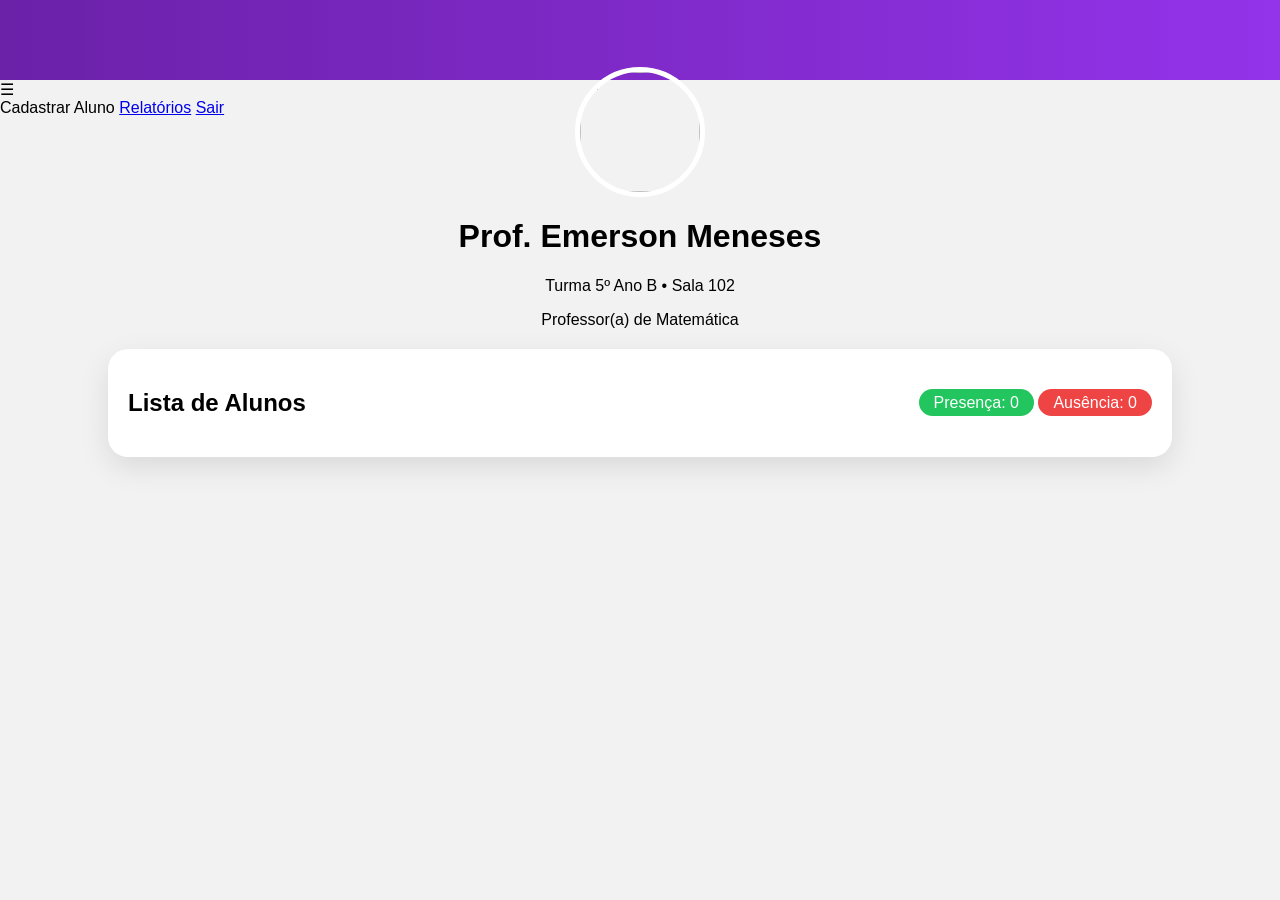
==== dashboard.html @ 97de306a "lista-presença" ====
<!DOCTYPE html>
<html lang="pt-BR">
<head>
<meta charset="UTF-8">
<meta name="viewport" content="width=device-width, initial-scale=1.0">
<title>Painel</title>
<link rel="stylesheet" href="css/style.css">
</head>

<body class="dashboard-body">

<div class="top-bar"></div>

<div class="menu-icon" onclick="toggleMenu()">☰</div>

<div class="sidebar" id="sidebar">
<a onclick="abrirModal()">Cadastrar Aluno</a>
<a href="relatorios.html">Relatórios</a>
<a href="index.html">Sair</a>
</div>

<div class="professor-section">
<img src="assets/professor.jpg" class="prof-avatar">
<h1>Prof. Emerson Meneses</h1>
<p>Turma 5º Ano B • Sala 102</p>
<p>Professor(a) de Matemática</p>
</div>

<div class="lista-container">

<div class="lista-header">
<h2>Lista de Alunos</h2>
<div class="contador">
<span class="badge-presenca">Presença: <span id="contadorPresenca">0</span></span>
<span class="badge-ausencia">Ausência: <span id="contadorAusencia">0</span></span>
</div>
</div>

<div id="listaAlunos"></div>

</div>

<!-- Modal -->
<div class="modal" id="modalAluno">
<div class="modal-content">
<h3 id="modalTitulo">Cadastrar Aluno</h3>
<input type="text" id="nomeAluno" placeholder="Nome do aluno">
<input type="file" id="fotoAluno">
<textarea id="comentarioAluno" placeholder="Comentário"></textarea>
<button onclick="salvarAluno()">Salvar</button>
<button onclick="fecharModal()">Cancelar</button>
</div>
</div>

<script type="module" src="js/script.js"></script>
</body>
</html>
---- css/style.css ----
body{
margin:0;
font-family: 'Segoe UI', sans-serif;
}

/* LOGIN */

.login-body{
height:100vh;
display:flex;
justify-content:center;
align-items:center;
background:url('../assets/bg-login.jpg') no-repeat center;
background-size:cover;
}

.login-card{
background:#fff;
padding:40px;
width:350px;
border-radius:10px;
box-shadow:0 15px 40px rgba(0,0,0,0.3);
text-align:center;
}

.input-group input{
width:100%;
padding:12px;
margin:10px 0;
border-radius:20px;
border:none;
background:#f4a5b5;
color:#fff;
}

.options{
display:flex;
justify-content:space-between;
font-size:12px;
}

.btn-login{
width:100%;
padding:12px;
margin-top:15px;
background:#6b21a8;
color:#fff;
border:none;
border-radius:20px;
cursor:pointer;
}

/* DASHBOARD */

.dashboard-body{
background:#f2f2f2;
}

.top-bar{
height:80px;
background:linear-gradient(90deg,#6b21a8,#9333ea);
}

.professor-section{
text-align:center;
margin-top:-50px;
}

.prof-avatar{
width:120px;
height:120px;
border-radius:50%;
border:5px solid #fff;
}

.lista-container{
width:80%;
margin:20px auto;
background:#fff;
padding:20px;
border-radius:20px;
box-shadow:0 10px 30px rgba(0,0,0,0.1);
}

.lista-header{
display:flex;
justify-content:space-between;
align-items:center;
}

.badge-presenca{
background:#22c55e;
color:#fff;
padding:5px 15px;
border-radius:20px;
}

.badge-ausencia{
background:#ef4444;
color:#fff;
padding:5px 15px;
border-radius:20px;
}

.aluno-card{
display:flex;
justify-content:space-between;
align-items:center;
padding:15px;
margin:10px 0;
border-radius:15px;
background:#fafafa;
}

.aluno-info{
display:flex;
align-items:center;
gap:15px;
}

.aluno-info img{
width:60px;
height:60px;
border-radius:50%;
object-fit:cover;
}

.status-dot{
width:12px;
height:12px;
border-radius:50%;
position:absolute;
bottom:5px;
right:5px;
}

.presente-btn{
background:#22c55e;
color:#fff;
border:none;
padding:8px 20px;
border-radius:20px;
}

.ausente-btn{
background:#ef4444;
color:#fff;
border:none;
padding:8px 20px;
border-radius:20px;
}

.modal{
display:none;
position:fixed;
top:0;
left:0;
width:100%;
height:100%;
background:rgba(0,0,0,0.5);
justify-content:center;
align-items:center;
}

.modal-content{
background:#fff;
padding:30px;
border-radius:15px;
width:300px;
display:flex;
flex-direction:column;
gap:10px;
}
/* RELATORIOS */

.relatorio-container{
width:85%;
margin:30px auto;
background:#fff;
padding:30px;
border-radius:20px;
box-shadow:0 10px 30px rgba(0,0,0,0.1);
}

.filtros{
display:flex;
gap:20px;
flex-wrap:wrap;
margin-bottom:30px;
align-items:end;
}

.filtros input,
.filtros select{
padding:10px;
border-radius:10px;
border:1px solid #ddd;
}

.filtros button{
background:#6b21a8;
color:#fff;
border:none;
padding:10px 20px;
border-radius:20px;
cursor:pointer;
}

.resultado-relatorio{
margin-top:20px;
}

.card-relatorio{
background:#fafafa;
padding:20px;
border-radius:15px;
margin-bottom:15px;
}
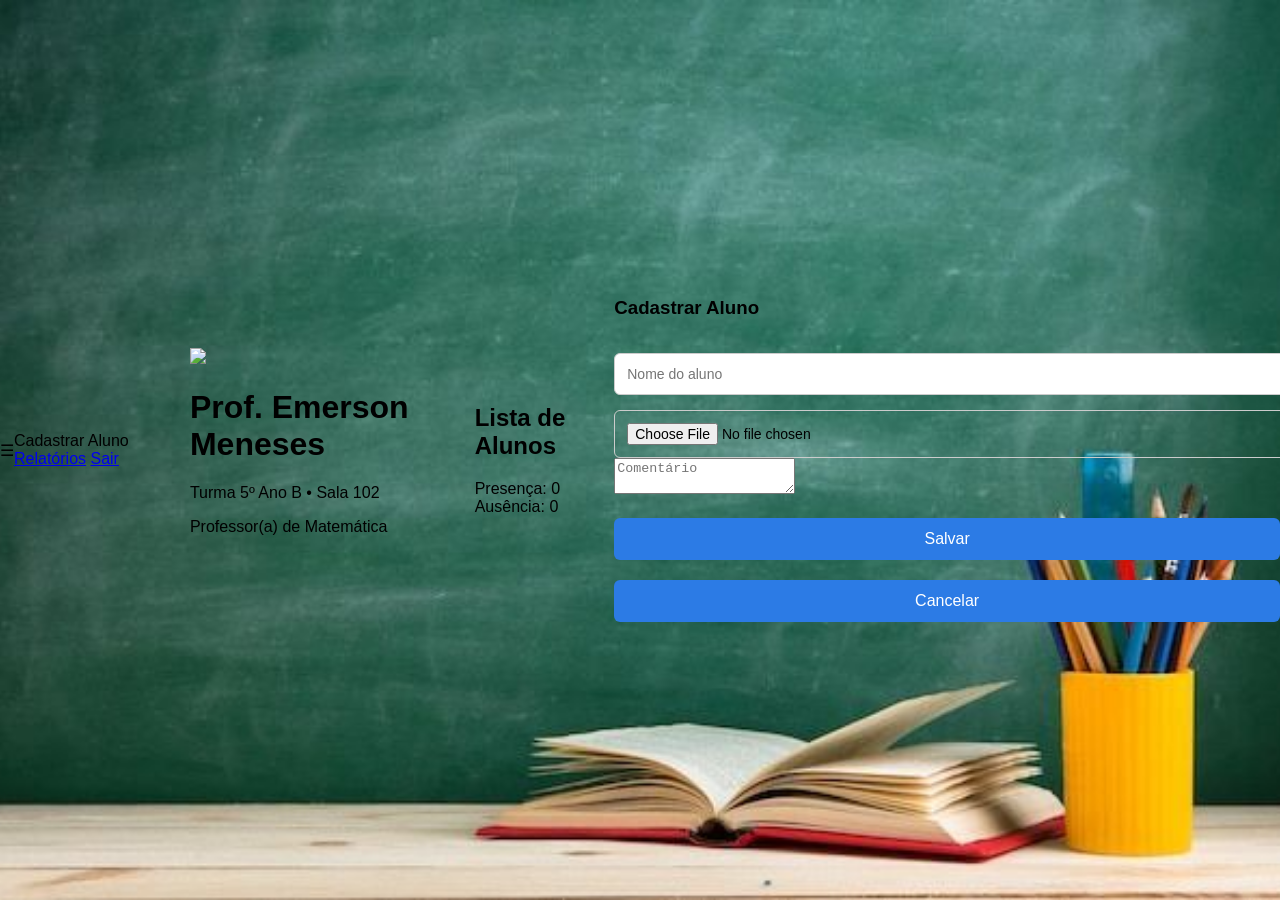
==== commit ea60ad9b: "Ajuste no sistema de autenticação e estrutura do projeto" ====
--- a/dashboard.html
+++ b/dashboard.html
@@ -51,7 +51,13 @@
 <button onclick="fecharModal()">Cancelar</button>
 </div>
 </div>
+<script src="https://www.gstatic.com/firebasejs/8.10.0/firebase-app.js"></script>
+<script src="https://www.gstatic.com/firebasejs/8.10.0/firebase-auth.js"></script>
+
+<script src="js/firebase-config.js"></script>
+<script src="js/auth-check.js"></script>
 
 <script type="module" src="js/script.js"></script>
+
 </body>
-</html>+</html>
--- a/css/style.css
+++ b/css/style.css
@@ -1,218 +1,135 @@
 body{
+
 margin:0;
-font-family: 'Segoe UI', sans-serif;
+
+font-family:Arial, Helvetica, sans-serif;
+
+background-image:url("../fundo site.png");
+
+background-size:cover;
+
+background-position:center;
+
+display:flex;
+
+justify-content:center;
+
+align-items:center;
+
+height:100vh;
+
 }
 
-/* LOGIN */
+/* caixa login */
 
-.login-body{
-height:100vh;
-display:flex;
-justify-content:center;
-align-items:center;
-background:url('../assets/bg-login.jpg') no-repeat center;
-background-size:cover;
+.login-container{
+
+background:rgba(255,255,255,0.95);
+
+padding:40px;
+
+border-radius:12px;
+
+width:320px;
+
+text-align:center;
+
+box-shadow:0 10px 30px rgba(0,0,0,0.3);
+
 }
 
-.login-card{
-background:#fff;
-padding:40px;
-width:350px;
-border-radius:10px;
-box-shadow:0 15px 40px rgba(0,0,0,0.3);
-text-align:center;
+/* campos */
+
+input{
+
+width:100%;
+
+padding:12px;
+
+margin-top:15px;
+
+border-radius:6px;
+
+border:1px solid #ccc;
+
+font-size:14px;
+
 }
 
-.input-group input{
-width:100%;
-padding:12px;
-margin:10px 0;
-border-radius:20px;
-border:none;
-background:#f4a5b5;
-color:#fff;
+/* caixa senha */
+
+.senha-box{
+
+position:relative;
+
 }
 
-.options{
-display:flex;
-justify-content:space-between;
-font-size:12px;
+/* botão olho */
+
+.ver-senha{
+
+position:absolute;
+
+right:10px;
+
+top:18px;
+
+cursor:pointer;
+
 }
 
-.btn-login{
+/* botão login */
+
+button{
+
 width:100%;
+
 padding:12px;
-margin-top:15px;
-background:#6b21a8;
-color:#fff;
+
+margin-top:20px;
+
+background:#2c7be5;
+
+color:white;
+
 border:none;
-border-radius:20px;
+
+border-radius:6px;
+
+font-size:16px;
+
 cursor:pointer;
+
 }
 
-/* DASHBOARD */
+button:hover{
 
-.dashboard-body{
-background:#f2f2f2;
+background:#1a68d1;
+
 }
 
-.top-bar{
-height:80px;
-background:linear-gradient(90deg,#6b21a8,#9333ea);
+/* esqueceu senha */
+
+.esqueci{
+
+display:block;
+
+margin-top:15px;
+
+color:#2c7be5;
+
+text-decoration:none;
+
 }
 
-.professor-section{
-text-align:center;
-margin-top:-50px;
+/* erro */
+
+#erroLogin{
+
+color:red;
+
+margin-top:10px;
+
+font-size:14px;
+
 }
-
-.prof-avatar{
-width:120px;
-height:120px;
-border-radius:50%;
-border:5px solid #fff;
-}
-
-.lista-container{
-width:80%;
-margin:20px auto;
-background:#fff;
-padding:20px;
-border-radius:20px;
-box-shadow:0 10px 30px rgba(0,0,0,0.1);
-}
-
-.lista-header{
-display:flex;
-justify-content:space-between;
-align-items:center;
-}
-
-.badge-presenca{
-background:#22c55e;
-color:#fff;
-padding:5px 15px;
-border-radius:20px;
-}
-
-.badge-ausencia{
-background:#ef4444;
-color:#fff;
-padding:5px 15px;
-border-radius:20px;
-}
-
-.aluno-card{
-display:flex;
-justify-content:space-between;
-align-items:center;
-padding:15px;
-margin:10px 0;
-border-radius:15px;
-background:#fafafa;
-}
-
-.aluno-info{
-display:flex;
-align-items:center;
-gap:15px;
-}
-
-.aluno-info img{
-width:60px;
-height:60px;
-border-radius:50%;
-object-fit:cover;
-}
-
-.status-dot{
-width:12px;
-height:12px;
-border-radius:50%;
-position:absolute;
-bottom:5px;
-right:5px;
-}
-
-.presente-btn{
-background:#22c55e;
-color:#fff;
-border:none;
-padding:8px 20px;
-border-radius:20px;
-}
-
-.ausente-btn{
-background:#ef4444;
-color:#fff;
-border:none;
-padding:8px 20px;
-border-radius:20px;
-}
-
-.modal{
-display:none;
-position:fixed;
-top:0;
-left:0;
-width:100%;
-height:100%;
-background:rgba(0,0,0,0.5);
-justify-content:center;
-align-items:center;
-}
-
-.modal-content{
-background:#fff;
-padding:30px;
-border-radius:15px;
-width:300px;
-display:flex;
-flex-direction:column;
-gap:10px;
-}
-/* RELATORIOS */
-
-.relatorio-container{
-width:85%;
-margin:30px auto;
-background:#fff;
-padding:30px;
-border-radius:20px;
-box-shadow:0 10px 30px rgba(0,0,0,0.1);
-}
-
-.filtros{
-display:flex;
-gap:20px;
-flex-wrap:wrap;
-margin-bottom:30px;
-align-items:end;
-}
-
-.filtros input,
-.filtros select{
-padding:10px;
-border-radius:10px;
-border:1px solid #ddd;
-}
-
-.filtros button{
-background:#6b21a8;
-color:#fff;
-border:none;
-padding:10px 20px;
-border-radius:20px;
-cursor:pointer;
-}
-
-.resultado-relatorio{
-margin-top:20px;
-}
-
-.card-relatorio{
-background:#fafafa;
-padding:20px;
-border-radius:15px;
-margin-bottom:15px;
-}
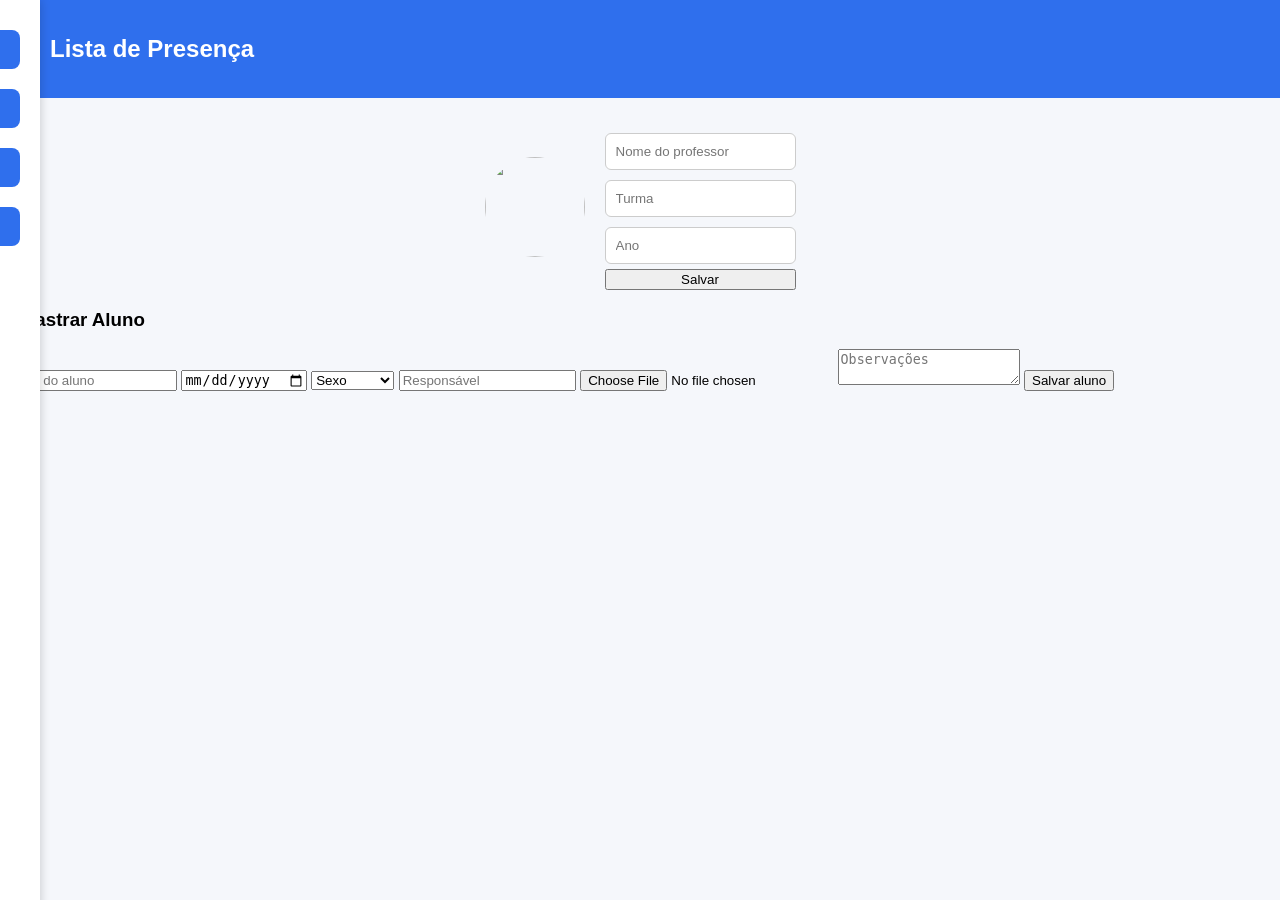
==== commit 052f418d: "codigo de lista" ====
--- a/dashboard.html
+++ b/dashboard.html
@@ -1,63 +1,104 @@
 <!DOCTYPE html>
 <html lang="pt-BR">
 <head>
+
 <meta charset="UTF-8">
 <meta name="viewport" content="width=device-width, initial-scale=1.0">
-<title>Painel</title>
-<link rel="stylesheet" href="css/style.css">
+
+<title>Painel do Professor</title>
+
+<link rel="stylesheet" href="css/dashboard.css">
+
+<script type="module" src="js/auth-check.js"></script>
+<script type="module" src="js/dashboard.js"></script>
+<script type="module" src="js/alunos.js"></script>
+
 </head>
 
-<body class="dashboard-body">
+<body>
 
-<div class="top-bar"></div>
+<header class="topbar">
 
-<div class="menu-icon" onclick="toggleMenu()">☰</div>
+<div class="menu-icon" onclick="abrirMenu()">☰</div>
 
-<div class="sidebar" id="sidebar">
-<a onclick="abrirModal()">Cadastrar Aluno</a>
-<a href="relatorios.html">Relatórios</a>
-<a href="index.html">Sair</a>
-</div>
+<h2>Lista de Presença</h2>
 
-<div class="professor-section">
-<img src="assets/professor.jpg" class="prof-avatar">
-<h1>Prof. Emerson Meneses</h1>
-<p>Turma 5º Ano B • Sala 102</p>
-<p>Professor(a) de Matemática</p>
-</div>
+</header>
 
-<div class="lista-container">
 
-<div class="lista-header">
-<h2>Lista de Alunos</h2>
-<div class="contador">
-<span class="badge-presenca">Presença: <span id="contadorPresenca">0</span></span>
-<span class="badge-ausencia">Ausência: <span id="contadorAusencia">0</span></span>
-</div>
-</div>
+<nav id="menuLateral" class="menu-lateral">
 
-<div id="listaAlunos"></div>
+<button onclick="abrirCadastro()">Cadastrar Aluno</button>
+
+<button onclick="editarAluno()">Editar Aluno</button>
+
+<button onclick="window.location='relatorios.html'">
+Relatórios
+</button>
+
+<button onclick="logout()">Sair</button>
+
+</nav>
+
+
+<section class="perfil-professor">
+
+<label for="fotoProfessor">
+
+<img id="fotoProfessorPreview"
+src="assets/img/default-user.png"
+class="foto-professor">
+
+<input type="file" id="fotoProfessor" hidden>
+
+</label>
+
+<div class="info-professor">
+
+<input type="text" id="nomeProfessor" placeholder="Nome do professor">
+
+<input type="text" id="turma" placeholder="Turma">
+
+<input type="text" id="ano" placeholder="Ano">
+
+<button onclick="salvarProfessor()">Salvar</button>
 
 </div>
 
-<!-- Modal -->
-<div class="modal" id="modalAluno">
-<div class="modal-content">
-<h3 id="modalTitulo">Cadastrar Aluno</h3>
+</section>
+
+
+<section class="cadastro-aluno" id="formAluno">
+
+<h3>Cadastrar Aluno</h3>
+
 <input type="text" id="nomeAluno" placeholder="Nome do aluno">
+
+<input type="date" id="nascimento">
+
+<select id="sexo">
+
+<option value="">Sexo</option>
+<option>Masculino</option>
+<option>Feminino</option>
+
+</select>
+
+<input type="text" id="responsavel" placeholder="Responsável">
+
 <input type="file" id="fotoAluno">
-<textarea id="comentarioAluno" placeholder="Comentário"></textarea>
-<button onclick="salvarAluno()">Salvar</button>
-<button onclick="fecharModal()">Cancelar</button>
-</div>
-</div>
-<script src="https://www.gstatic.com/firebasejs/8.10.0/firebase-app.js"></script>
-<script src="https://www.gstatic.com/firebasejs/8.10.0/firebase-auth.js"></script>
 
-<script src="js/firebase-config.js"></script>
-<script src="js/auth-check.js"></script>
+<textarea id="observacaoAluno"
+placeholder="Observações"></textarea>
 
-<script type="module" src="js/script.js"></script>
+<button onclick="cadastrarAluno()">Salvar aluno</button>
+
+</section>
+
+
+<section class="lista-alunos" id="listaAlunos">
+
+</section>
 
 </body>
-</html>
+</html>
--- a/css/dashboard.css
+++ b/css/dashboard.css
@@ -0,0 +1,166 @@
+body{
+font-family:Arial;
+background:#f5f7fb;
+margin:0;
+}
+
+.topbar{
+
+background:#2f6fed;
+color:white;
+display:flex;
+align-items:center;
+padding:15px;
+
+}
+
+.menu-icon{
+font-size:22px;
+cursor:pointer;
+margin-right:15px;
+}
+
+.menu-lateral{
+
+position:fixed;
+top:0;
+left:-250px;
+
+width:250px;
+height:100%;
+
+background:white;
+box-shadow:0 0 10px rgba(0,0,0,0.2);
+
+padding:20px;
+transition:0.3s;
+
+}
+
+.menu-lateral button{
+
+width:100%;
+margin:10px 0;
+padding:12px;
+border:none;
+
+background:#2f6fed;
+color:white;
+
+border-radius:8px;
+cursor:pointer;
+
+}
+
+.perfil-professor{
+
+display:flex;
+align-items:center;
+justify-content:center;
+
+margin-top:30px;
+
+}
+
+.foto-professor{
+
+width:100px;
+height:100px;
+
+border-radius:50%;
+object-fit:cover;
+
+cursor:pointer;
+
+}
+
+.info-professor{
+
+display:flex;
+flex-direction:column;
+
+margin-left:20px;
+
+}
+
+.info-professor input{
+
+margin:5px 0;
+padding:10px;
+
+border-radius:6px;
+border:1px solid #ccc;
+
+}
+
+.lista-alunos{
+
+display:grid;
+grid-template-columns:repeat(auto-fill,150px);
+gap:20px;
+
+padding:30px;
+
+justify-content:center;
+
+}
+
+.card-aluno{
+
+background:white;
+
+padding:10px;
+
+border-radius:10px;
+
+box-shadow:0 3px 10px rgba(0,0,0,0.1);
+
+text-align:center;
+
+}
+
+.card-aluno img{
+
+width:80px;
+height:80px;
+
+border-radius:50%;
+
+object-fit:cover;
+
+}
+
+.presenca{
+
+margin-top:10px;
+
+display:flex;
+justify-content:center;
+gap:10px;
+
+}
+
+.presenca button{
+
+padding:5px 10px;
+border:none;
+
+border-radius:6px;
+
+cursor:pointer;
+
+}
+
+.presente{
+
+background:#28c76f;
+color:white;
+
+}
+
+.falta{
+
+background:#ea5455;
+color:white;
+
+}
